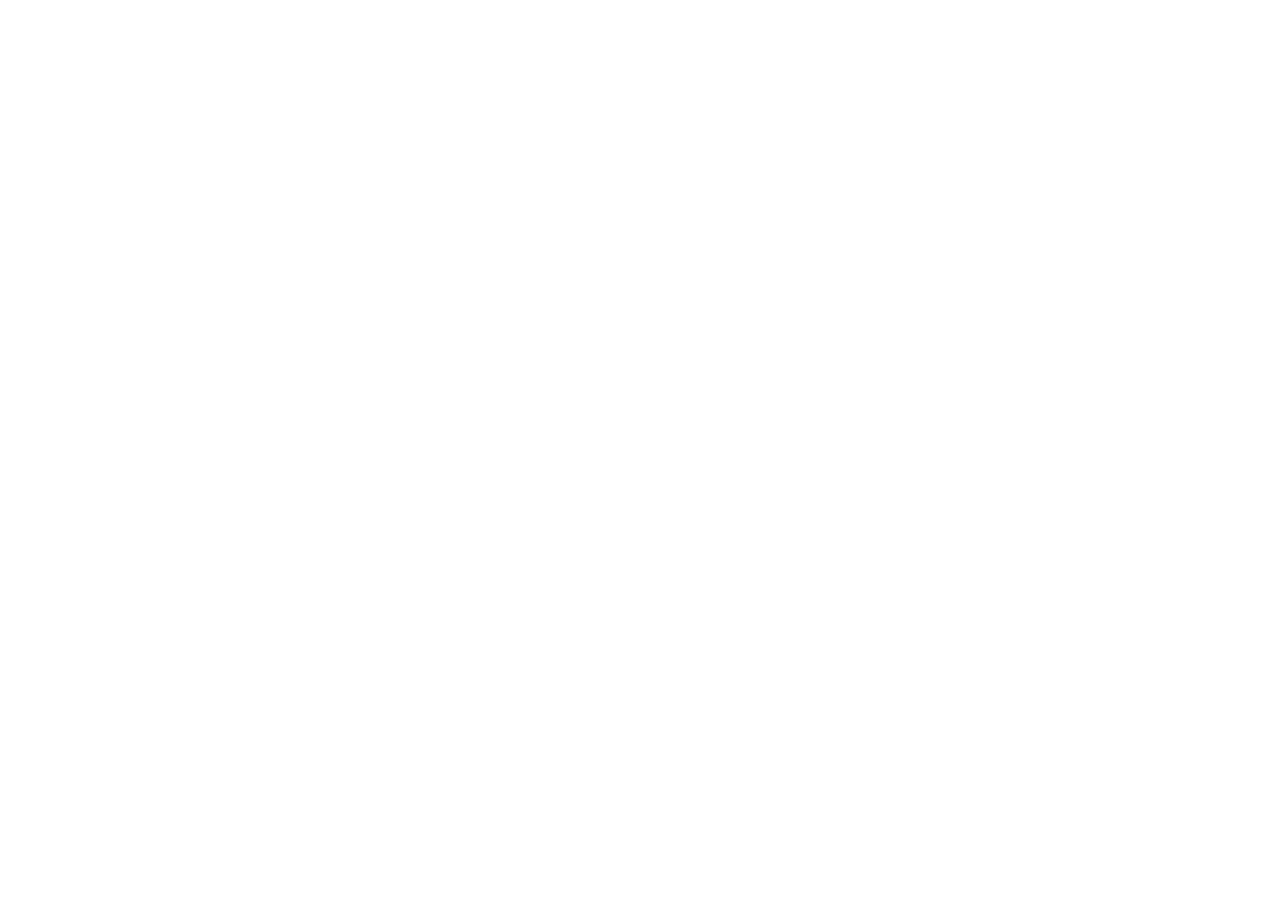
==== forms.html @ a7bb6a5e "Image Update" ====
<!DOCTYPE html>
<html lang="en">
<head>
    <meta charset="utf-8">
    <meta name="viewport" content="width=device-width, initial-scale=1">
    <link href="https://cdn.jsdelivr.net/npm/bootstrap@5.1.2/dist/css/bootstrap.min.css" rel="stylesheet">
    <script src="https://cdn.jsdelivr.net/npm/bootstrap@5.1.2/dist/js/bootstrap.bundle.min.js"></script>
    <title>Forms</title>
</head>
<body>
<div class="container">
    <div class="row">
        <div class="col">
            <form action="#" method="post">

            </form>
        </div>
    </div>

</div>

</body>
</html>
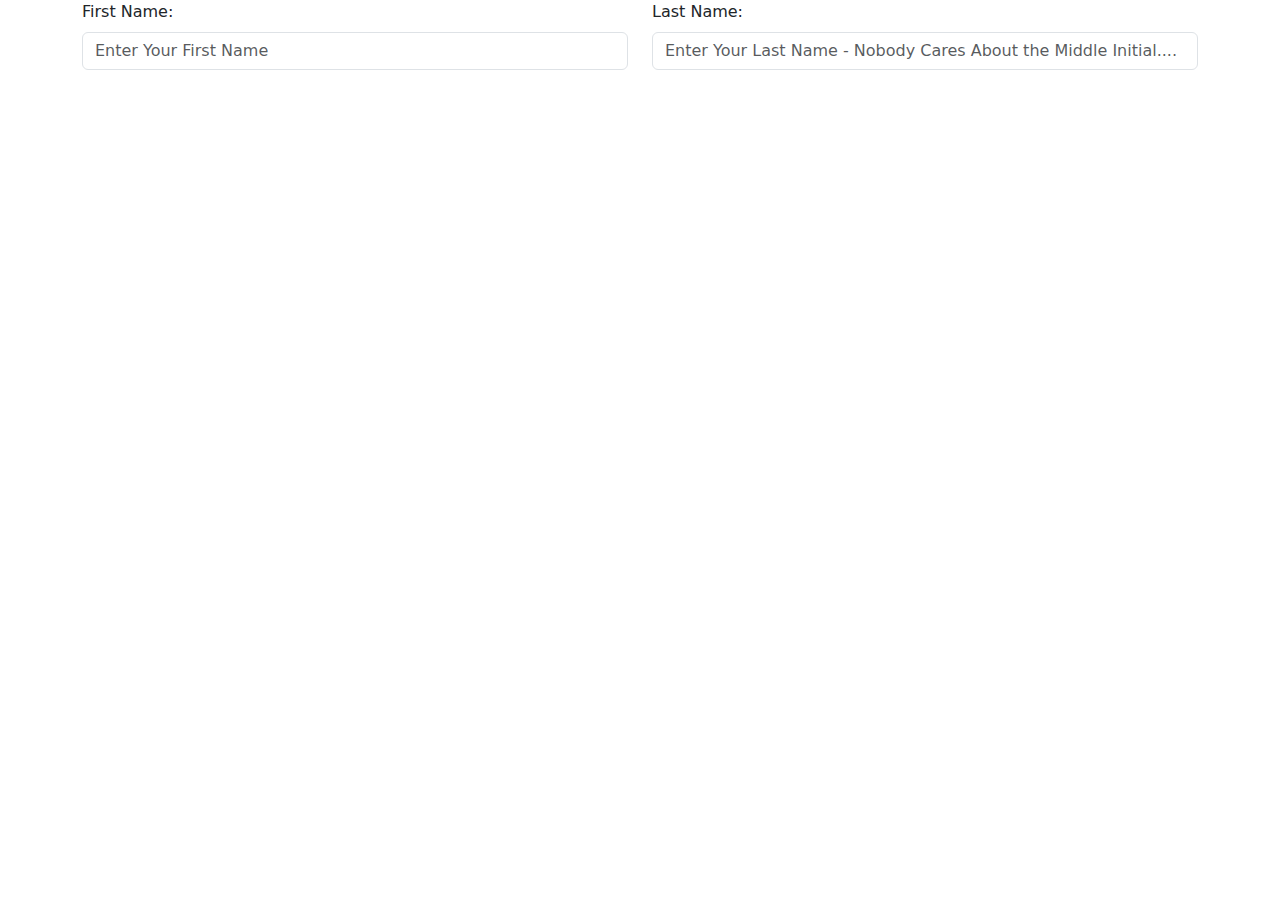
==== commit ed4d1067: "Carousel Update" ====
--- a/forms.html
+++ b/forms.html
@@ -1,3 +1,19 @@
+<!--
+ALL CONTENT MUST BE IN A COLUMN
+	*** USE TABBING TO HELP!!!!!
+
+Form Notes:
+All form items must be inside a <form> </form>
+tag
+Standard Syntax:
+	<form action="#" method="post">
+	</form>
+Every Input needs a Label
+Input types: Text,
+
+Bootstrap Form Classes: form-label, form-control
+
+-->
 <!DOCTYPE html>
 <html lang="en">
 <head>
@@ -9,15 +25,26 @@
 </head>
 <body>
 <div class="container">
+
     <div class="row">
         <div class="col">
             <form action="#" method="post">
+                <div class="row">
+                    <div class="col-sm-6">
+                        <label for="fname" class="form-label">First Name:</label>
+                        <input type="text" id="fname" name="fname" class="form-control" placeholder="Enter Your First Name">
+                    </div>
+                    <div class="col-sm-6">
+                        <label for="lname" class="form-label">Last Name:</label>
+                        <input type="text" id="lname" name="lname" class="form-control"placeholder="Enter Your Last Name - Nobody Cares About the Middle Initial....">
+                    </div>
+                </div>
+
 
             </form>
+
         </div>
     </div>
-
 </div>
-
 </body>
 </html>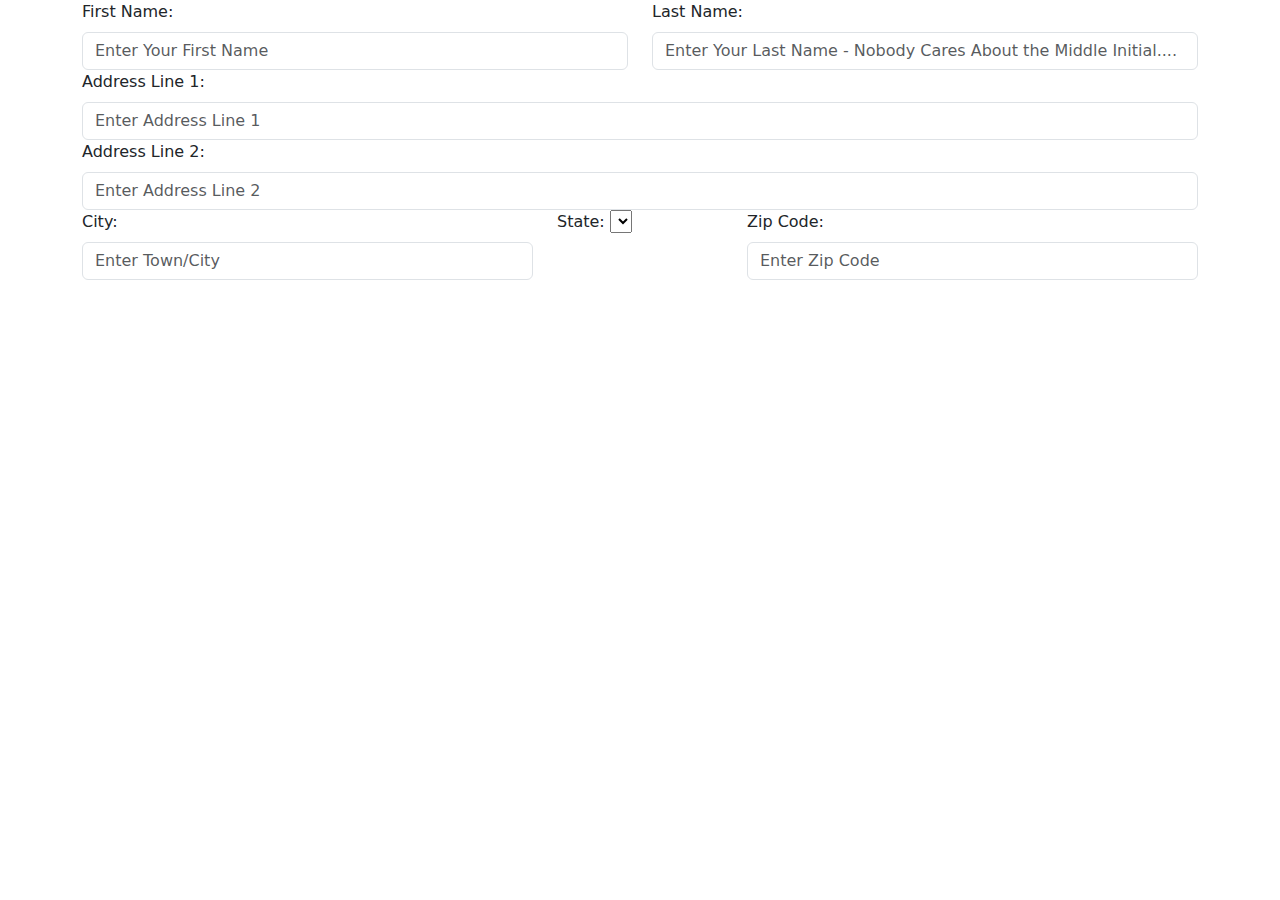
==== commit 0b4295a4: "Form Update" ====
--- a/forms.html
+++ b/forms.html
@@ -32,15 +32,49 @@
                 <div class="row">
                     <div class="col-sm-6">
                         <label for="fname" class="form-label">First Name:</label>
-                        <input type="text" id="fname" name="fname" class="form-control" placeholder="Enter Your First Name">
+                        <input type="text" id="fname" name="fname" class="form-control"
+                               placeholder="Enter Your First Name">
                     </div>
                     <div class="col-sm-6">
                         <label for="lname" class="form-label">Last Name:</label>
-                        <input type="text" id="lname" name="lname" class="form-control"placeholder="Enter Your Last Name - Nobody Cares About the Middle Initial....">
+                        <input type="text" id="lname" name="lname" class="form-control"
+                               placeholder="Enter Your Last Name - Nobody Cares About the Middle Initial....">
                     </div>
                 </div>
-
-
+                <div class="row">
+                    <div class="col-sm-12">
+                        <label for="add1" class="form-label">Address Line 1:</label>
+                        <input type="text" id="add1" name="add1" class="form-control"
+                               placeholder="Enter Address Line 1">
+                    </div>
+                </div>
+                <div class="row">
+                    <div class="col-sm-12">
+                        <label for="add2" class="form-label">Address Line 2:</label>
+                        <input type="text" id="add2" name="add2" class="form-control"
+                               placeholder="Enter Address Line 2">
+                    </div>
+                </div>
+                <div class="row">
+                    <div class="col-sm-5">
+                        <label for="city" class="form-label">City:</label>
+                        <input type="text" id="city" name="city" class="form-control"
+                               placeholder="Enter Town/City">
+                    </div>
+                    <div class="col-sm-2">
+                        <label for="state" class="form-label">State:</label>
+                        <!--<input type="text" id="state" name="state" class="form-control"
+                               placeholder="Enter State">-->
+                        <select>
+                            <option></option>
+                        </select>
+                    </div>
+                    <div class="col-sm-5">
+                        <label for="zip" class="form-label">Zip Code:</label>
+                        <input type="text" id="zip" name="zip" class="form-control"
+                               placeholder="Enter Zip Code">
+                    </div>
+                </div>
             </form>
 
         </div>
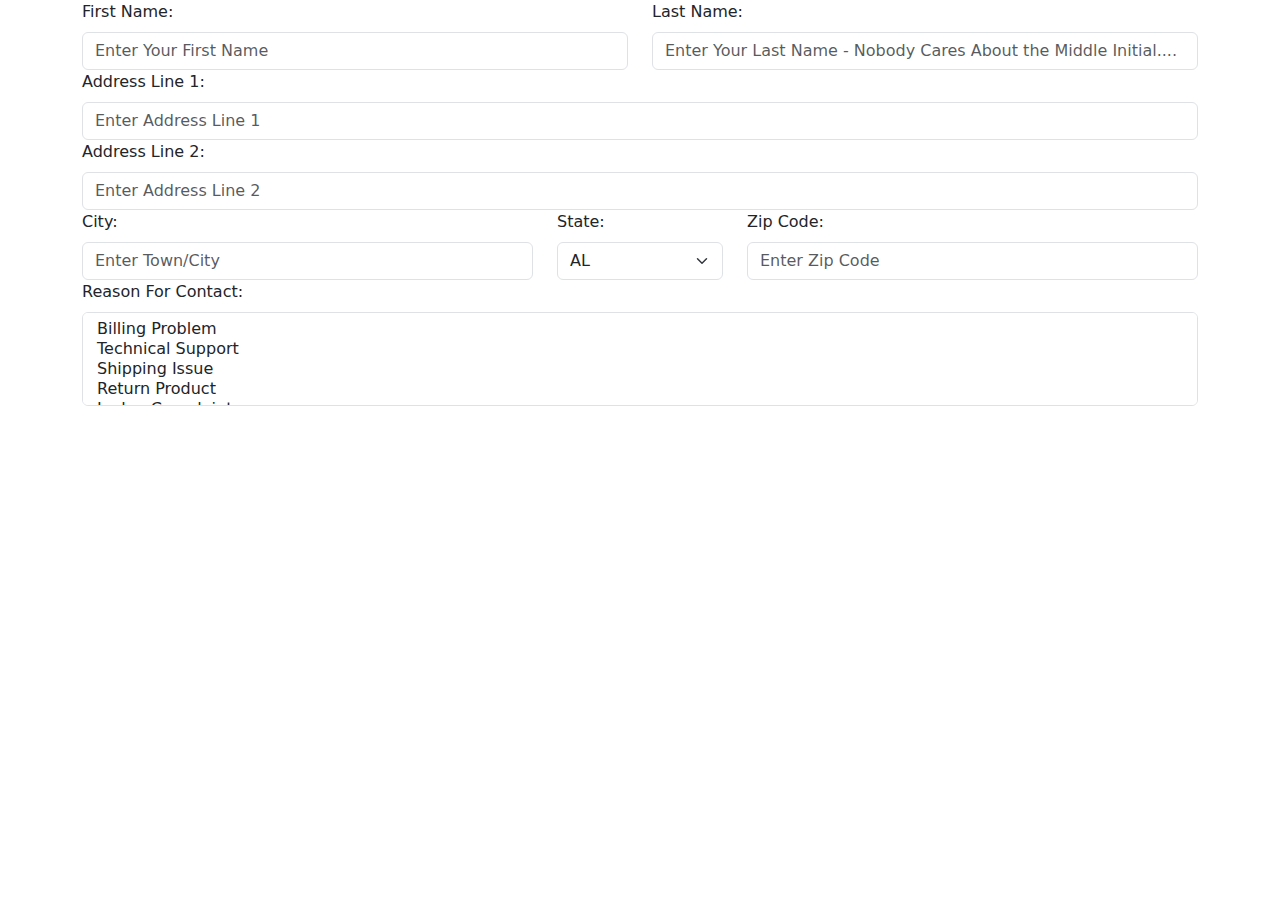
==== commit 6a2f0909: "Form Update" ====
--- a/forms.html
+++ b/forms.html
@@ -65,14 +65,81 @@
                         <label for="state" class="form-label">State:</label>
                         <!--<input type="text" id="state" name="state" class="form-control"
                                placeholder="Enter State">-->
-                        <select>
-                            <option></option>
+                        <select class="form-select" name="state" id="state">
+                            <option value="AL">AL</option>
+                            <option value="AK">AK</option>
+                            <option value="AR">AR</option>
+                            <option value="AZ">AZ</option>
+                            <option value="CA">CA</option>
+                            <option value="CO">CO</option>
+                            <option value="CT">CT</option>
+                            <option value="DC">DC</option>
+                            <option value="DE">DE</option>
+                            <option value="FL">FL</option>
+                            <option value="GA">GA</option>
+                            <option value="HI">HI</option>
+                            <option value="IA">IA</option>
+                            <option value="ID">ID</option>
+                            <option value="IL">IL</option>
+                            <option value="IN">IN</option>
+                            <option value="KS">KS</option>
+                            <option value="KY">KY</option>
+                            <option value="LA">LA</option>
+                            <option value="MA">MA</option>
+                            <option value="MD">MD</option>
+                            <option value="ME">ME</option>
+                            <option value="MI">MI</option>
+                            <option value="MN">MN</option>
+                            <option value="MO">MO</option>
+                            <option value="MS">MS</option>
+                            <option value="MT">MT</option>
+                            <option value="NC">NC</option>
+                            <option value="NE">NE</option>
+                            <option value="NH">NH</option>
+                            <option value="NJ">NJ</option>
+                            <option value="NM">NM</option>
+                            <option value="NV">NV</option>
+                            <option value="NY">NY</option>
+                            <option value="ND">ND</option>
+                            <option value="OH">OH</option>
+                            <option value="OK">OK</option>
+                            <option value="OR">OR</option>
+                            <option value="PA">PA</option>
+                            <option value="RI">RI</option>
+                            <option value="SC">SC</option>
+                            <option value="SD">SD</option>
+                            <option value="TN">TN</option>
+                            <option value="TX">TX</option>
+                            <option value="UT">UT</option>
+                            <option value="VT">VT</option>
+                            <option value="VA">VA</option>
+                            <option value="WA">WA</option>
+                            <option value="WI">WI</option>
+                            <option value="WV">WV</option>
+                            <option value="WY">WY</option>
                         </select>
                     </div>
                     <div class="col-sm-5">
                         <label for="zip" class="form-label">Zip Code:</label>
                         <input type="text" id="zip" name="zip" class="form-control"
                                placeholder="Enter Zip Code">
+                    </div>
+                </div>
+                <div class="row">
+                    <div class="col-sm-12">
+                        <label for="reason" class="form-label">Reason For Contact:</label>
+                        <select multiple name="reason" class="form-select">
+                            <option value="billing">Billing Problem</option>
+                            <option value="support">Technical Support</option>
+                            <option value="shipping">Shipping Issue</option>
+                            <option value="return">Return Product</option>
+                            <option value="cranky">Lodge Complaint</option>
+                        </select>
+                    </div>
+                </div>
+                <div class="row">
+                    <div class="col-sm-12">
+
                     </div>
                 </div>
             </form>
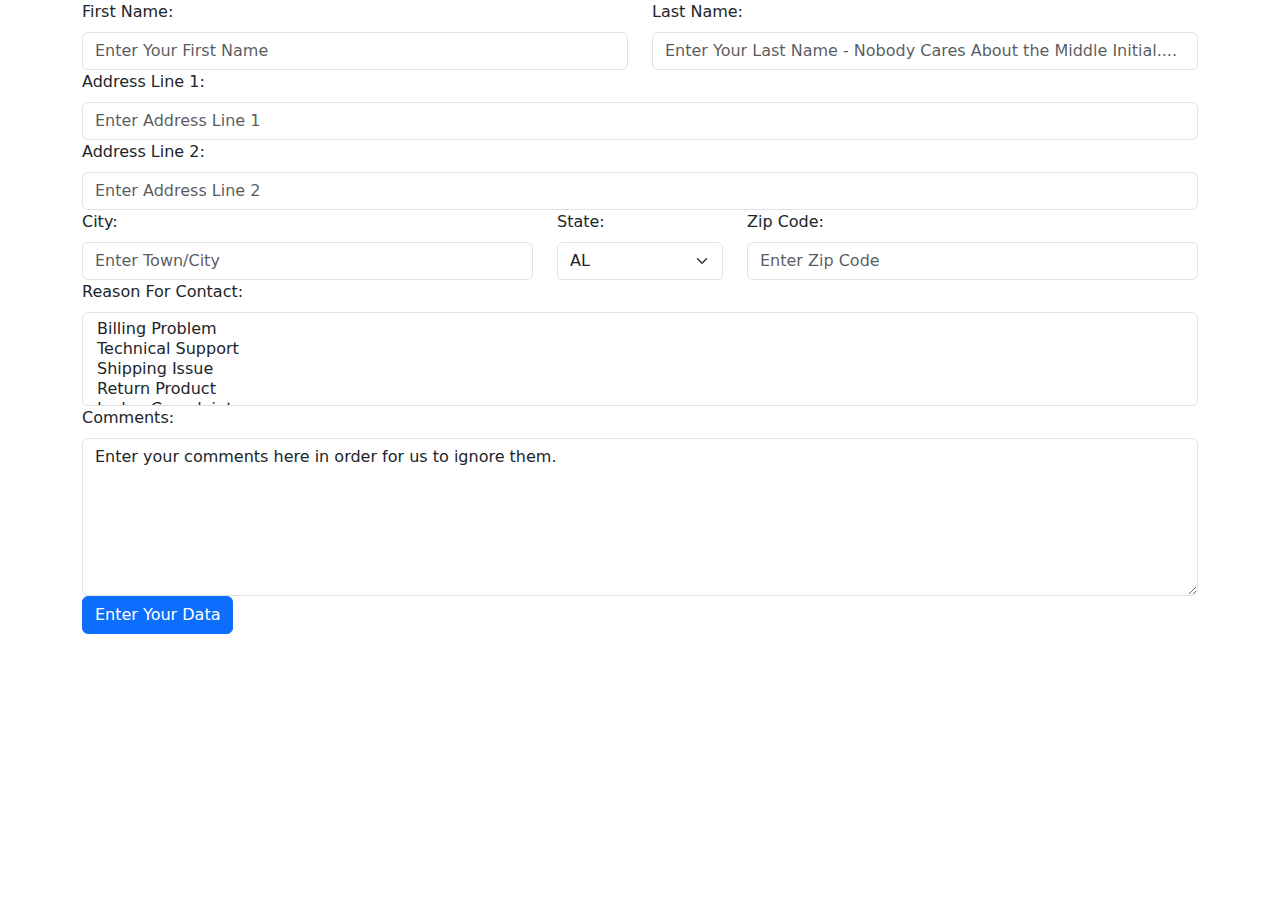
==== commit afa17797: "Form Update" ====
--- a/forms.html
+++ b/forms.html
@@ -139,7 +139,13 @@
                 </div>
                 <div class="row">
                     <div class="col-sm-12">
-
+                        <label for="comment" class="form-label">Comments:</label>
+                        <textarea class="form-control" rows="6" name="comment" id="comment">Enter your comments here in order for us to ignore them.</textarea>
+                    </div>
+                </div>
+                <div class="row">
+                    <div class="col-sm-12">
+                        <button type="submit" class="btn btn-primary">Enter Your Data</button>
                     </div>
                 </div>
             </form>
